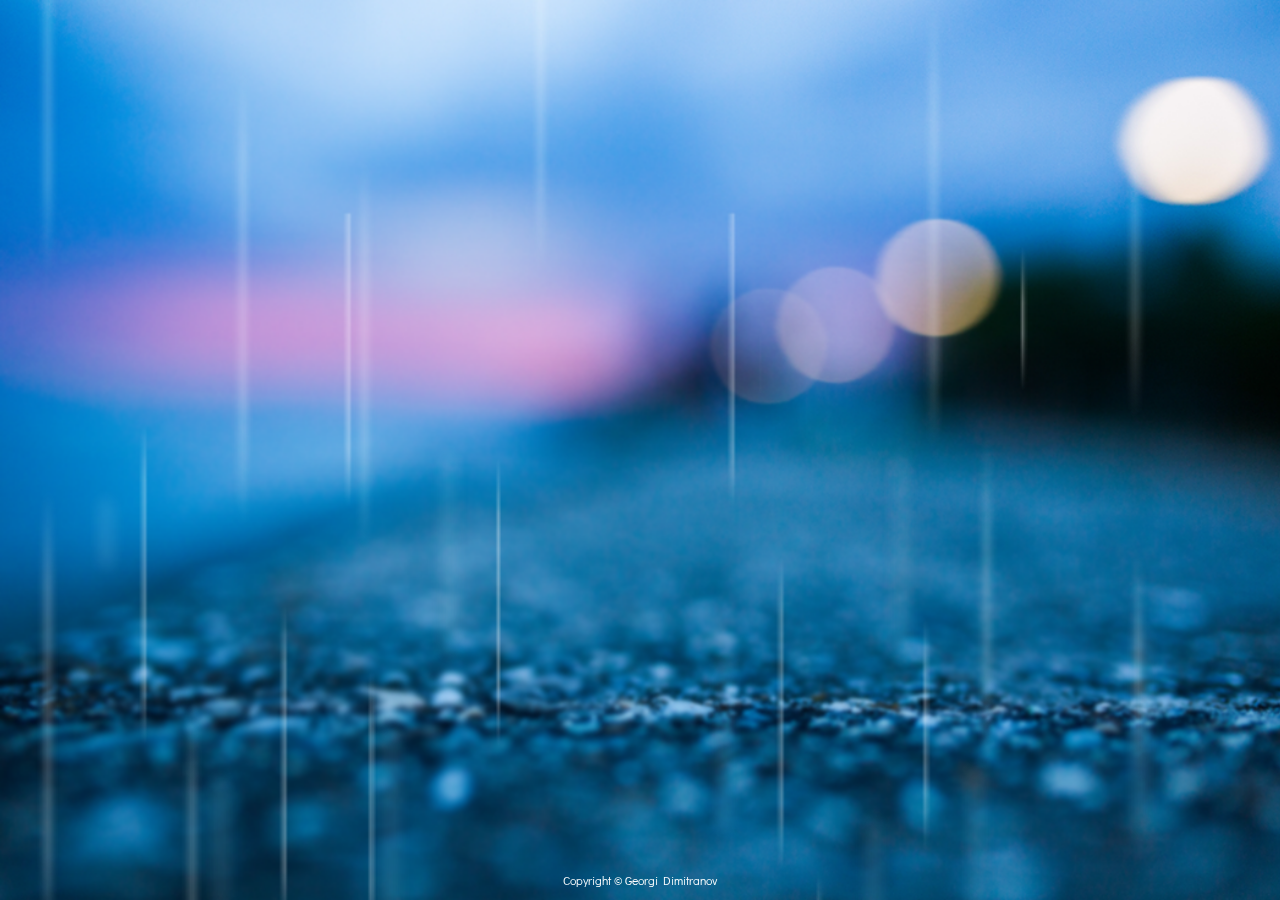
==== index.html @ 7983daf6 "Add files via upload" ====
<!DOCTYPE html>
<html>

<head>
    <title>Rain Drop - Get Started</title>
    <meta charset="utf-8" name="viewport" content="width=320, initial-scale=1" />

    <script src="https://code.jquery.com/jquery-3.0.0.js" integrity="sha256-jrPLZ+8vDxt2FnE1zvZXCkCcebI/C8Dt5xyaQBjxQIo=" crossorigin="anonymous"></script>
    
    <link rel="stylesheet" type="text/css" href="styles.css">

    <link href="https://fonts.googleapis.com/css?family=Open+Sans:300,400,600|Didact+Gothic|Source+Sans+Pro:600" rel="stylesheet">
    
    <script src="get_started.js"></script>

  

</head>
<body>

<div class="main_logo_container">
	<img src="images/RainDropLogoSVG.svg" class="main_logo_svg"  id="logo">
</div>
<p class="h1" id="h1">Rain Drop</p>
<p class="h2 " id="h2">Be a drop in  the big ocean</p>
<div class="button_container">
<button id="get_started" class="button get_started_btn">GET STARTED</button>
	</div>	
	<footer>
		<p class="cr">Copyright &copy; Georgi Dimitranov</p>
	</footer>	
</body>
</html>
---- styles.css ----
@media only screen and (-webkit-min-device-pixel-ratio: 1.25),
only screen and ( min-device-pixel-ratio: 1.25),
only screen and ( -webkit-min-device-pixel-ratio: 2.0833333333333335),
only screen and ( -o-min-device-pixel-ratio: 25/12),
only screen and ( min-resolution: 200dpi),
only screen and ( -webkit-min-device-pixel-ratio: 1.25),
only screen and ( -o-min-device-pixel-ratio: 5/4),
only screen and ( min-resolution: 1.25dppx) {
    -webkit-font-smoothing: subpixel-antialiased;
}
html {
    -webkit-font-smoothing: antialiased;
    text-rendering: optimizeLegibility;
}
* {
    -webkit-tap-highlight-color: rgba(0, 0, 0, 0);
}
body{
    margin: 0;
    padding: 0;
    -webkit-box-sizing: border-box;
    box-sizing: border-box;
    width: 100%;
    font-family: 'Didact Gothic', sans-serif;
    color: white;
    font-size: 18px;
    font-weight: 400;
    -webkit-font-smoothing: subpixel-antialiased;
    -webkit-backface-visibility: hidden;
    backface-visibility: hidden;
    background: url(images/bg_drops1.png)  no-repeat top left fixed , url(images/rain_drop_bg.png)no-repeat top left fixed ;
    width: 100%;
    position: fixed;
    top: 0;
    left: 0;height: 100%;
    background-size: cover;
}

@media only screen and (min-width : 320px) {


.h1,.h2{
    margin-top: 10px;
    font-size: 24px;
    margin-bottom: 0;
    font-family: 'Open Sans', sans-serif;
    text-align: center;
    font-weight: 300;
    opacity: 0;

}
.title_1_in_vision{
opacity: 1;
transition: opacity 800ms ease;
}
.title_2_in_vision{
opacity: 1;
transition: opacity 1200ms ease;

}
.h2{
    color: #eeeded;
     margin-top: 0px;
    font-size: 15px;
    font-family: 'Open Sans', sans-serif;
}


.main_logo_container{
height: initial;
display: flex;
justify-content: center;
    margin-top: 120px;
width: 100%;
}
.main_logo_svg{
width: 80px;
    height: 80px;
    opacity: 0;
     transform: translateY(-100px);
    

}
.main_logo_svg_in_place{
    transform: translateY(0px);
    opacity: 1;
    transition: all 1s ease;
}

.button{
        border-radius: 7px;
    background-color: #20e0d8;
    box-shadow: 0 5px 7px rgba(0, 0, 0, 0.59);
    border-style: none;
    color: white;
    font-size: 16px;
  font-family: 'Open Sans', sans-serif;
    font-weight: 600px;
    outline: none;transition: 0.1s;
        font-weight: unset;

}
.button:hover{
    transition: 0.1s;
    transform: translateY(-1px);
    background-color: #179791;
    color:  #eeeded;
    box-shadow: 0 2px 2px rgba(0, 0, 0, 0.38);
}
.get_started_btn{
     width: 60%;
    height: 60px;
    opacity: 0;

}
.get_started_in_vision{
    opacity: 1;
    transition: opacity 800ms ease;
}
.button_container{
    display: flex;
    justify-content: center;
    margin-top: 80px;
}
footer{
    position: absolute;
    bottom: 0;
    width: 100%;
}
.cr{
    text-align: center;
    font-size: 12px;

}









}
/* Extra Small Devices, Phones */ 
    @media only screen and (min-width : 480px) {

    }

    /* Small Devices, Tablets */
    @media only screen and (min-width : 768px) {

    }
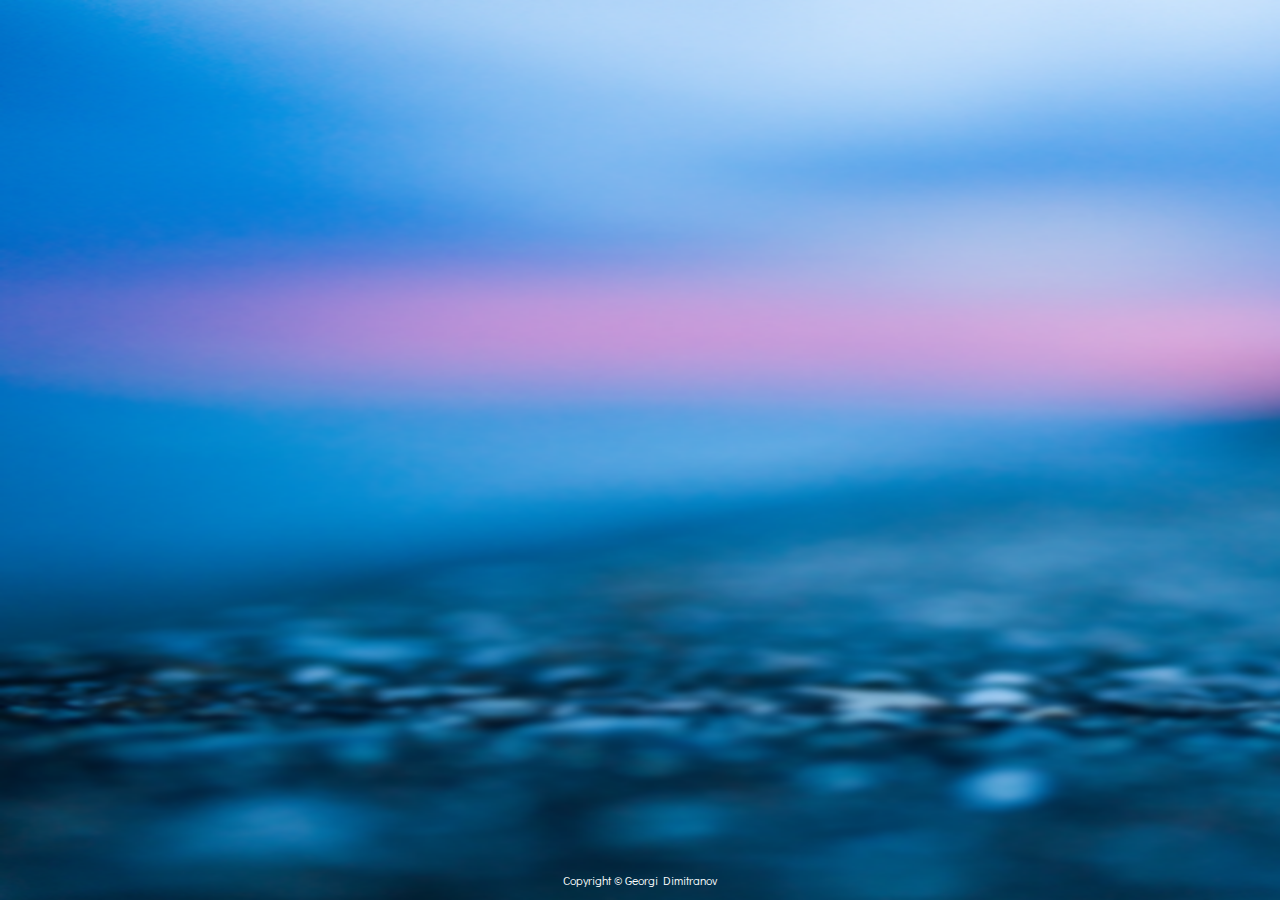
==== commit 45b42031: "Add files via upload" ====
--- a/index.html
+++ b/index.html
@@ -17,6 +17,7 @@
 
 </head>
 <body>
+	<div class="rains_container"></div>
 
 <div class="main_logo_container">
 	<img src="images/RainDropLogoSVG.svg" class="main_logo_svg"  id="logo">
--- a/styles.css
+++ b/styles.css
@@ -8,15 +8,17 @@
 only screen and ( min-resolution: 1.25dppx) {
     -webkit-font-smoothing: subpixel-antialiased;
 }
-html {
+@media only screen and (min-width : 320px) {
+html {background: url(images/rain_drop_bg.png) no-repeat top left fixed;
     -webkit-font-smoothing: antialiased;
     text-rendering: optimizeLegibility;
+        background-size: 100vw 100vh;
 }
 * {
     -webkit-tap-highlight-color: rgba(0, 0, 0, 0);
 }
 body{
-    margin: 0;
+        margin: 0;
     padding: 0;
     -webkit-box-sizing: border-box;
     box-sizing: border-box;
@@ -28,17 +30,52 @@
     -webkit-font-smoothing: subpixel-antialiased;
     -webkit-backface-visibility: hidden;
     backface-visibility: hidden;
-    background: url(images/bg_drops1.png)  no-repeat top left fixed , url(images/rain_drop_bg.png)no-repeat top left fixed ;
-    width: 100%;
-    position: fixed;
-    top: 0;
-    left: 0;height: 100%;
-    background-size: cover;
-}
-
-@media only screen and (min-width : 320px) {
-
-
+    
+   
+    height: 100%;
+    
+}
+
+
+.rains_container{
+      position: absolute;
+    overflow: hidden;
+     width: 100%;
+    height: 100%;
+    padding: 0;
+    margin: 0;
+     top: 0;
+     opacity: 0.5;
+     z-index: -30;
+    opacity: 0;
+    left: 0;
+    background-image: url("images/bg_drops2.png"); 
+    background-repeat: repeat;
+}
+.rains_container_start_rain{
+    -webkit-transition: opacity 1s;
+    -o-transition: opacity 1s;
+    transition: opacity 1s;
+    opacity: 0.5;
+-webkit-animation: rain linear 4s infinite;
+        animation: rain linear 4s infinite;
+}
+@-webkit-keyframes rain {
+    0%{
+        background-position: 0px 0px;
+    }
+    100%{
+        background-position: 0px 1704px;
+    }
+}
+@keyframes rain {
+    0%{
+        background-position: 0px 0px;
+    }
+    100%{
+        background-position: 0px 1704px;
+    }
+}
 .h1,.h2{
     margin-top: 10px;
     font-size: 24px;
@@ -51,10 +88,14 @@
 }
 .title_1_in_vision{
 opacity: 1;
+-webkit-transition: opacity 800ms ease;
+-o-transition: opacity 800ms ease;
 transition: opacity 800ms ease;
 }
 .title_2_in_vision{
 opacity: 1;
+-webkit-transition: opacity 1200ms ease;
+-o-transition: opacity 1200ms ease;
 transition: opacity 1200ms ease;
 
 }
@@ -68,8 +109,12 @@
 
 .main_logo_container{
 height: initial;
+display: -webkit-box;
+display: -ms-flexbox;
 display: flex;
-justify-content: center;
+-webkit-box-pack: center;
+    -ms-flex-pack: center;
+        justify-content: center;
     margin-top: 120px;
 width: 100%;
 }
@@ -77,35 +122,47 @@
 width: 80px;
     height: 80px;
     opacity: 0;
-     transform: translateY(-100px);
+     -webkit-transform: translateY(-100px);
+         -ms-transform: translateY(-100px);
+             transform: translateY(-100px);
     
 
 }
 .main_logo_svg_in_place{
-    transform: translateY(0px);
+    -webkit-transform: translateY(0px);
+        -ms-transform: translateY(0px);
+            transform: translateY(0px);
     opacity: 1;
+    -webkit-transition: all 1s ease;
+    -o-transition: all 1s ease;
     transition: all 1s ease;
 }
 
 .button{
         border-radius: 7px;
     background-color: #20e0d8;
-    box-shadow: 0 5px 7px rgba(0, 0, 0, 0.59);
+    -webkit-box-shadow: 0 5px 7px rgba(0, 0, 0, 0.59);
+            box-shadow: 0 5px 7px rgba(0, 0, 0, 0.59);
     border-style: none;
     color: white;
     font-size: 16px;
   font-family: 'Open Sans', sans-serif;
     font-weight: 600px;
-    outline: none;transition: 0.1s;
+    outline: none;-webkit-transition: 0.1s;-o-transition: 0.1s;transition: 0.1s;
         font-weight: unset;
 
 }
 .button:hover{
+    -webkit-transition: 0.1s;
+    -o-transition: 0.1s;
     transition: 0.1s;
-    transform: translateY(-1px);
+    -webkit-transform: translateY(-1px);
+        -ms-transform: translateY(-1px);
+            transform: translateY(-1px);
     background-color: #179791;
     color:  #eeeded;
-    box-shadow: 0 2px 2px rgba(0, 0, 0, 0.38);
+    -webkit-box-shadow: 0 2px 2px rgba(0, 0, 0, 0.38);
+            box-shadow: 0 2px 2px rgba(0, 0, 0, 0.38);
 }
 .get_started_btn{
      width: 60%;
@@ -115,11 +172,17 @@
 }
 .get_started_in_vision{
     opacity: 1;
+    -webkit-transition: opacity 800ms ease;
+    -o-transition: opacity 800ms ease;
     transition: opacity 800ms ease;
 }
 .button_container{
+    display: -webkit-box;
+    display: -ms-flexbox;
     display: flex;
-    justify-content: center;
+    -webkit-box-pack: center;
+        -ms-flex-pack: center;
+            justify-content: center;
     margin-top: 80px;
 }
 footer{
@@ -141,13 +204,4 @@
 
 
 
-}
-/* Extra Small Devices, Phones */ 
-    @media only screen and (min-width : 480px) {
-
-    }
-
-    /* Small Devices, Tablets */
-    @media only screen and (min-width : 768px) {
-
-    }+}